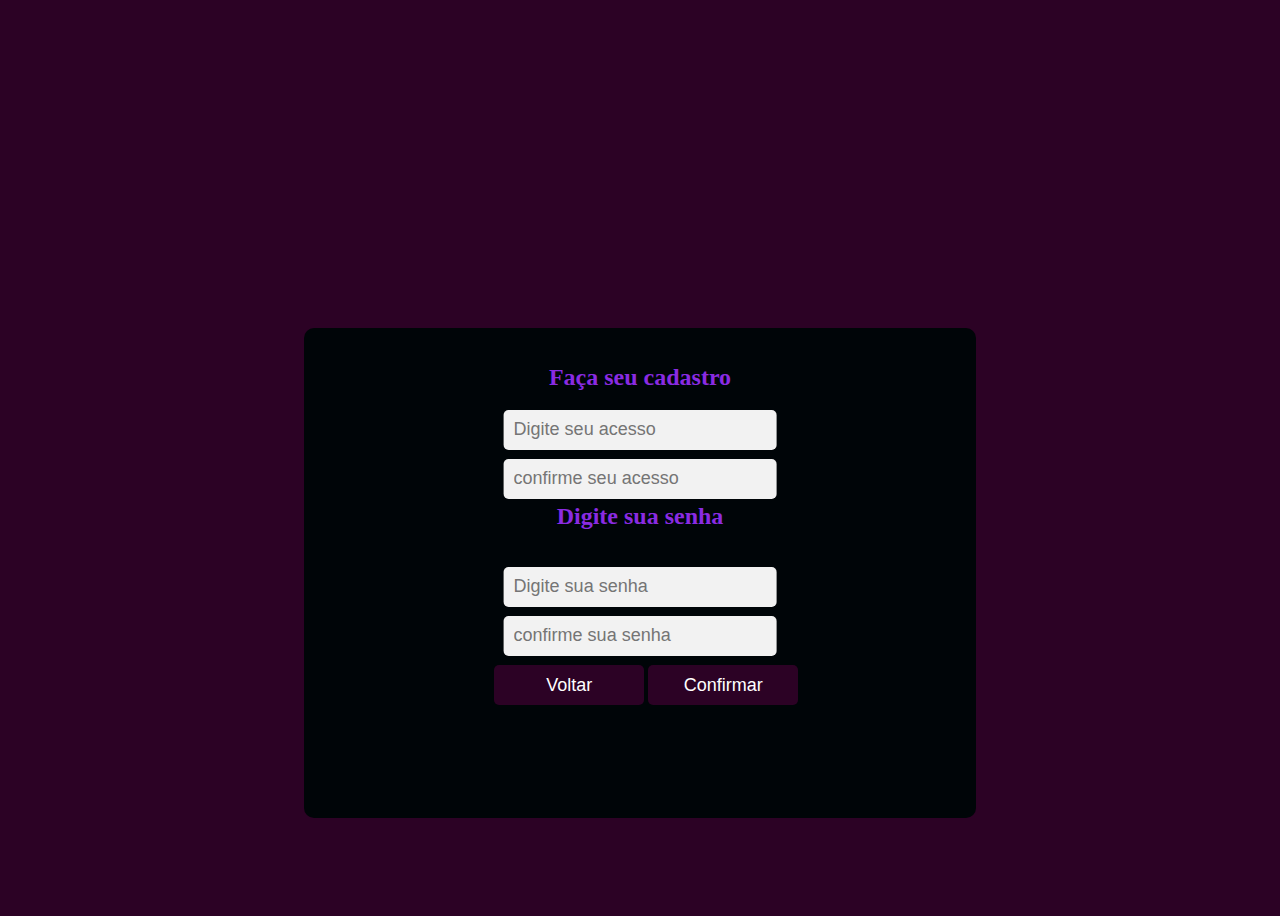
==== pagina.html @ cc52bf9f "add a better script" ====
<!DOCTYPE html>
<html lang="en">
<head>
    <meta charset="UTF-8">
    <meta http-equiv="X-UA-Compatible" content="IE=edge">
    <meta name="viewport" content="width=device-width, initial-scale=1.0">
    <link rel="stylesheet" type="text/css" href="style.css">

    <title>Formulario</title>
</head>
<script src="/script.js"></script>
<body>
    
    
    <div class="segundaDiv" id="divRegistro">
        <h1 class = "titlezin" id="mudarTitulo">
            Faça seu cadastro
        </h1>
        
        <input class="input1" placeholder="Digite seu acesso" id="primeiroAcesso">
        <br>
        <input class="input2" placeholder="confirme seu acesso" id="segundoAcesso">

        <h1 class="titlezin" >
            Digite sua senha
        </h1>
        <br>

        <input class="input1" type="password" placeholder="Digite sua senha" id="primeiraSenha">
        <br>
        <input class="input2" type="password" placeholder="confirme sua senha" id="segundaSenha">

        <button class="login" onclick="voltarAba()"> Voltar </button>
        <button class="registro" onclick="registerUser()"> Confirmar </button>
    </div>
</body>
</html>
---- style.css ----
body {
    background-color: rgb(44, 2, 37);
    display: flex;
    justify-content: center;
    align-items: center;
    height: 100vh;
}
.quadrado {
    position: relative;
    top: 40%;
    left: 0%;
    transform: translateY(-50%);
    background-color: rgb(0, 5, 8);
    width: 50%;
    margin: auto;
    padding: 20px;
    height: 450px;
    border-radius: 10px;
}
.segundaDiv{
    position: relative;
    top: 40%;
    left: 0%;
    transform: translateY(-50%);
    background-color: rgb(0, 5, 8);
    width: 50%;
    margin: auto;
    padding: 20px;
    height: 450px;
    border-radius: 10px;
}
.titlezin {
    color:blueviolet;
    font-size: 24px;
    text-align: center;
}
.input1 {
    position: relative;
    top: 5%;
    left: 50%;
    transform: translate(-50%, -50%);
    width: 40%;
    height: 20px;
    border: none;
    background-color: #f2f2f2;
    font-size: 18px;
    padding: 10px;
    border-radius: 5px;
}
.input2 {
    position: relative;
    top: 7%;
    left: 50%;
    transform: translate(-50%, -50%);
    width: 40%;
    height: 20px;
    border: none;
    background-color: #f2f2f2;
    font-size: 18px;
    padding: 10px;
    border-radius: 5px;
}
.input-container {
    height: 50px;
}
button{
    width: 150px;
    height: 40px;
    border: black;
    background-color: rgb(44, 2, 37);
    color: white;
    font-size: 18px;
    border-radius: 5px;
    cursor: pointer;
}
.login{
    position: relative;
    top: 18%;
    left: -5%;
    transform: translate(-50%, -50%);
    }
.registro{
    position: relative;
    top: 18%;
    left: -5%;
    transform: translate(-50%, -50%);
    width: 150px;
}
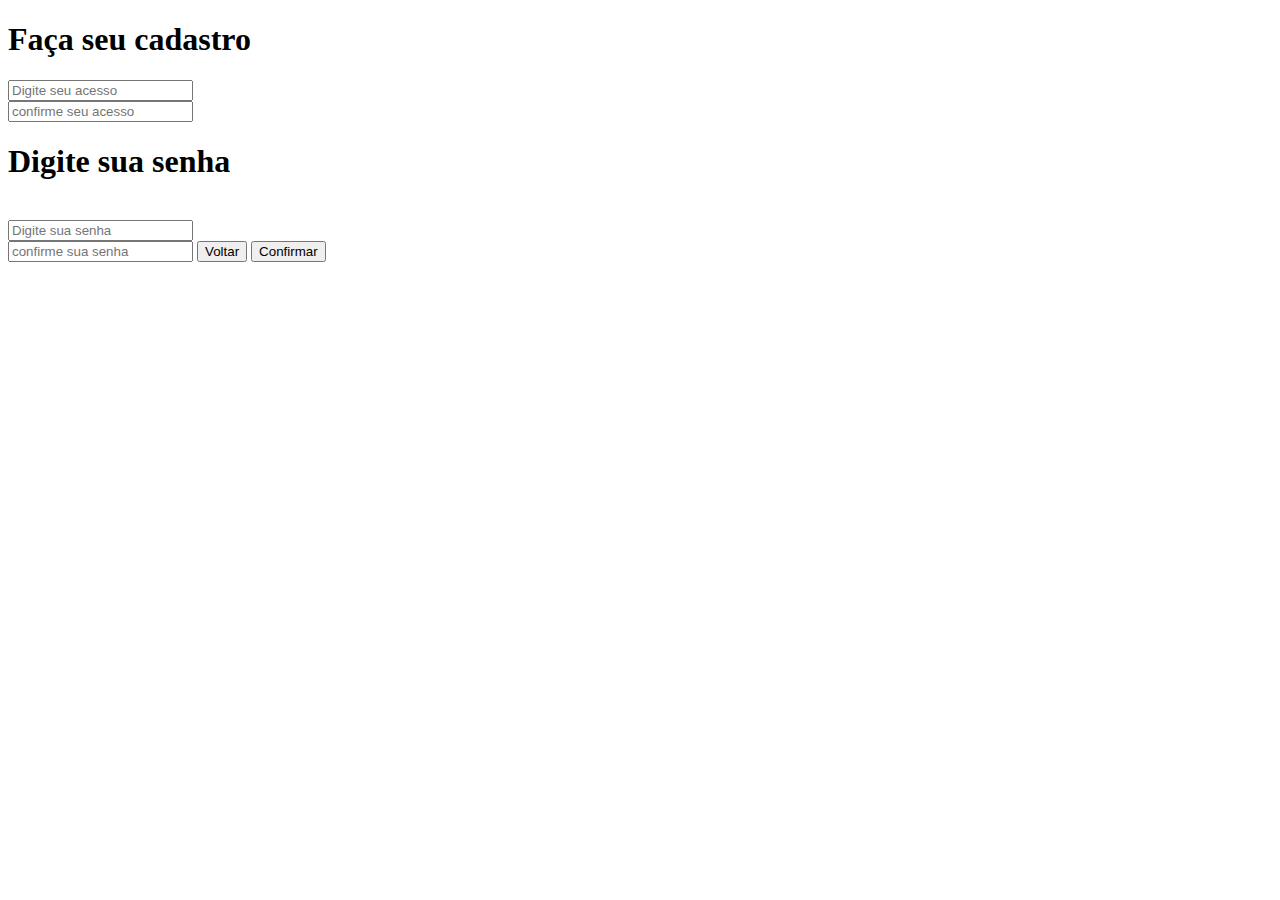
==== commit 46444df8: "att js" ====
--- a/pagina.html
+++ b/pagina.html
@@ -1,37 +1,49 @@
 <!DOCTYPE html>
 <html lang="en">
-<head>
-    <meta charset="UTF-8">
-    <meta http-equiv="X-UA-Compatible" content="IE=edge">
-    <meta name="viewport" content="width=device-width, initial-scale=1.0">
-    <link rel="stylesheet" type="text/css" href="style.css">
+  <head>
+    <meta charset="UTF-8" />
+    <meta http-equiv="X-UA-Compatible" content="IE=edge" />
+    <meta name="viewport" content="width=device-width, initial-scale=1.0" />
+    <link rel="stylesheet" type="text/css" href="style.css" />
 
-    <title>Formulario</title>
-</head>
-<script src="/script.js"></script>
-<body>
-    
-    
+    <title>Formulário</title>
+  </head>
+  <script src="/script.js"></script>
+  <body>
     <div class="segundaDiv" id="divRegistro">
-        <h1 class = "titlezin" id="mudarTitulo">
-            Faça seu cadastro
-        </h1>
-        
-        <input class="input1" placeholder="Digite seu acesso" id="primeiroAcesso">
-        <br>
-        <input class="input2" placeholder="confirme seu acesso" id="segundoAcesso">
+      <h1 class="titlezin" id="mudarTitulo">Faça seu cadastro</h1>
 
-        <h1 class="titlezin" >
-            Digite sua senha
-        </h1>
-        <br>
+      <input
+        class="input1"
+        placeholder="Digite seu acesso"
+        id="primeiroAcesso"
+      />
+      <br />
+      <input
+        class="input2"
+        placeholder="confirme seu acesso"
+        id="segundoAcesso"
+      />
 
-        <input class="input1" type="password" placeholder="Digite sua senha" id="primeiraSenha">
-        <br>
-        <input class="input2" type="password" placeholder="confirme sua senha" id="segundaSenha">
+      <h1 class="titlezin">Digite sua senha</h1>
+      <br />
 
-        <button class="login" onclick="voltarAba()"> Voltar </button>
-        <button class="registro" onclick="registerUser()"> Confirmar </button>
+      <input
+        class="input1"
+        type="password"
+        placeholder="Digite sua senha"
+        id="primeiraSenha"
+      />
+      <br />
+      <input
+        class="input2"
+        type="password"
+        placeholder="confirme sua senha"
+        id="segundaSenha"
+      />
+
+      <button class="login" onclick="voltarAba()">Voltar</button>
+      <button class="registro" onclick="userRegister()">Confirmar</button>
     </div>
-</body>
-</html>+  </body>
+</html>
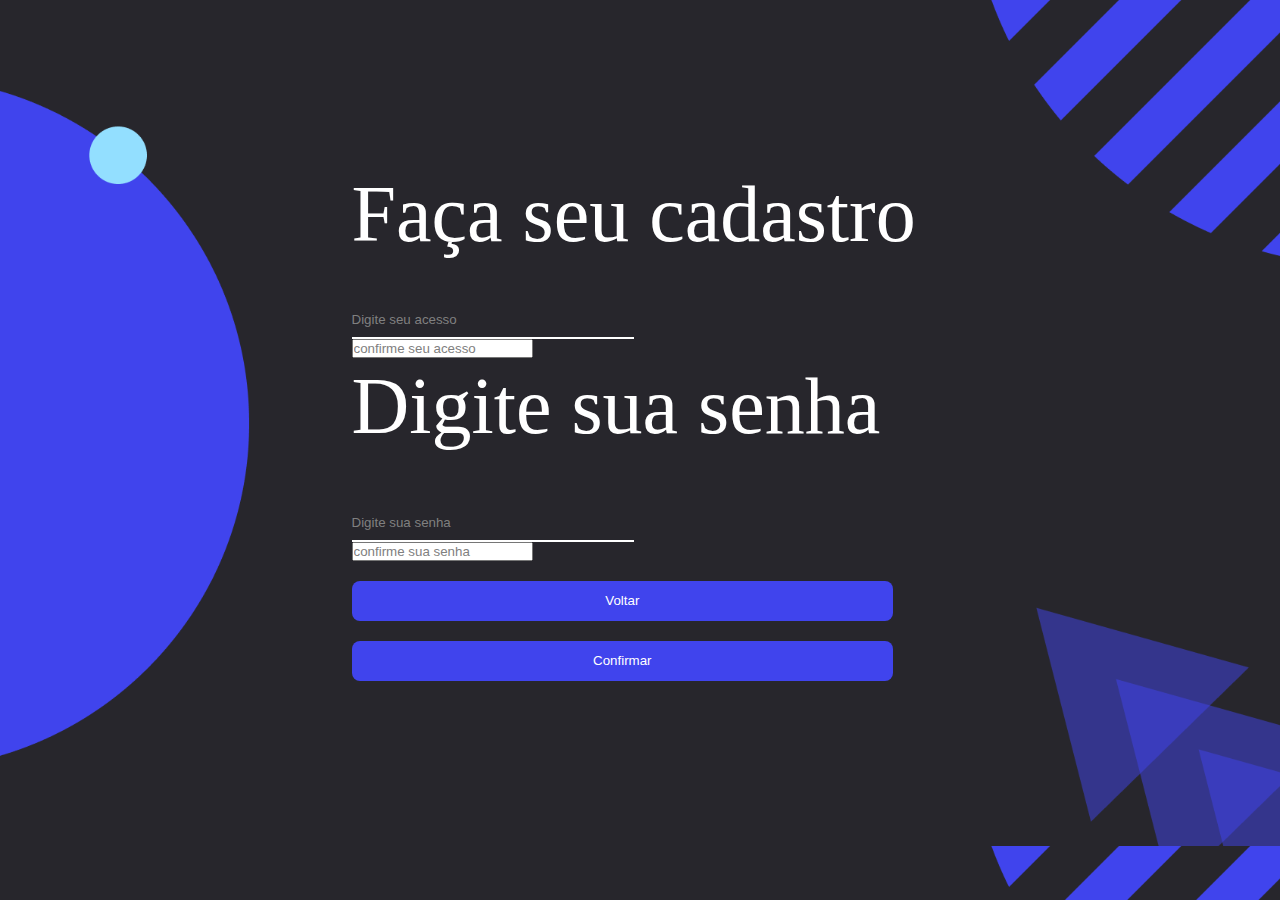
==== commit e42936f7: "alerts" ====
--- a/pagina.html
+++ b/pagina.html
@@ -4,7 +4,7 @@
     <meta charset="UTF-8" />
     <meta http-equiv="X-UA-Compatible" content="IE=edge" />
     <meta name="viewport" content="width=device-width, initial-scale=1.0" />
-    <link rel="stylesheet" type="text/css" href="style.css" />
+    <link rel="stylesheet" type="text/css" href="index.css" />
 
     <title>Formulário</title>
   </head>
--- a/index.css
+++ b/index.css
@@ -0,0 +1,82 @@
+* {
+  margin: 0;
+  padding: 0;
+  box-sizing: border-box;
+  -webkit-font-smoothing: antialiased;
+  -moz-osx-font-smoothing: grayscale;
+}
+
+:root {
+  font-size: 62.5%;
+}
+
+body {
+  background: url("./assets/bg.png");
+  height: 94vh;
+  width: 99vw;
+  background-size: cover;
+  display: flex;
+  justify-content: center;
+  align-items: center;
+  color: white;
+  flex-direction: column;
+}
+
+.titlezin {
+  font-family: "Righteous";
+  font-style: normal;
+  font-weight: 400;
+  font-size: 8rem;
+  line-height: 9.6rem;
+  margin-bottom: 4rem;
+}
+
+.quadrado {
+  width: 100%;
+  display: flex;
+  flex-direction: column;
+  gap: 3rem;
+  justify-content: center;
+  align-items: center;
+}
+
+.input1 {
+  background: transparent;
+  border: none;
+  outline: 0;
+  padding: 1rem 0;
+  border-bottom: 2px solid white;
+  width: 50%;
+  max-width: 50rem;
+  color: white;
+}
+
+input::placeholder {
+  color: gray;
+}
+
+.btn {
+  width: 100%;
+  display: flex;
+  flex-direction: row;
+  align-items: center;
+  justify-content: center;
+  gap: 4%;
+  max-width: 50rem;
+}
+
+button {
+  margin-top: 2rem;
+  height: 4rem;
+  width: 96%;
+  border-radius: 0.8rem;
+  border: none;
+  background: #4044ED;
+  color: white;
+}
+
+button:hover {
+  background: #2f31ca;
+  cursor: pointer;
+  transition: all 0.3s ease-in-out;
+}
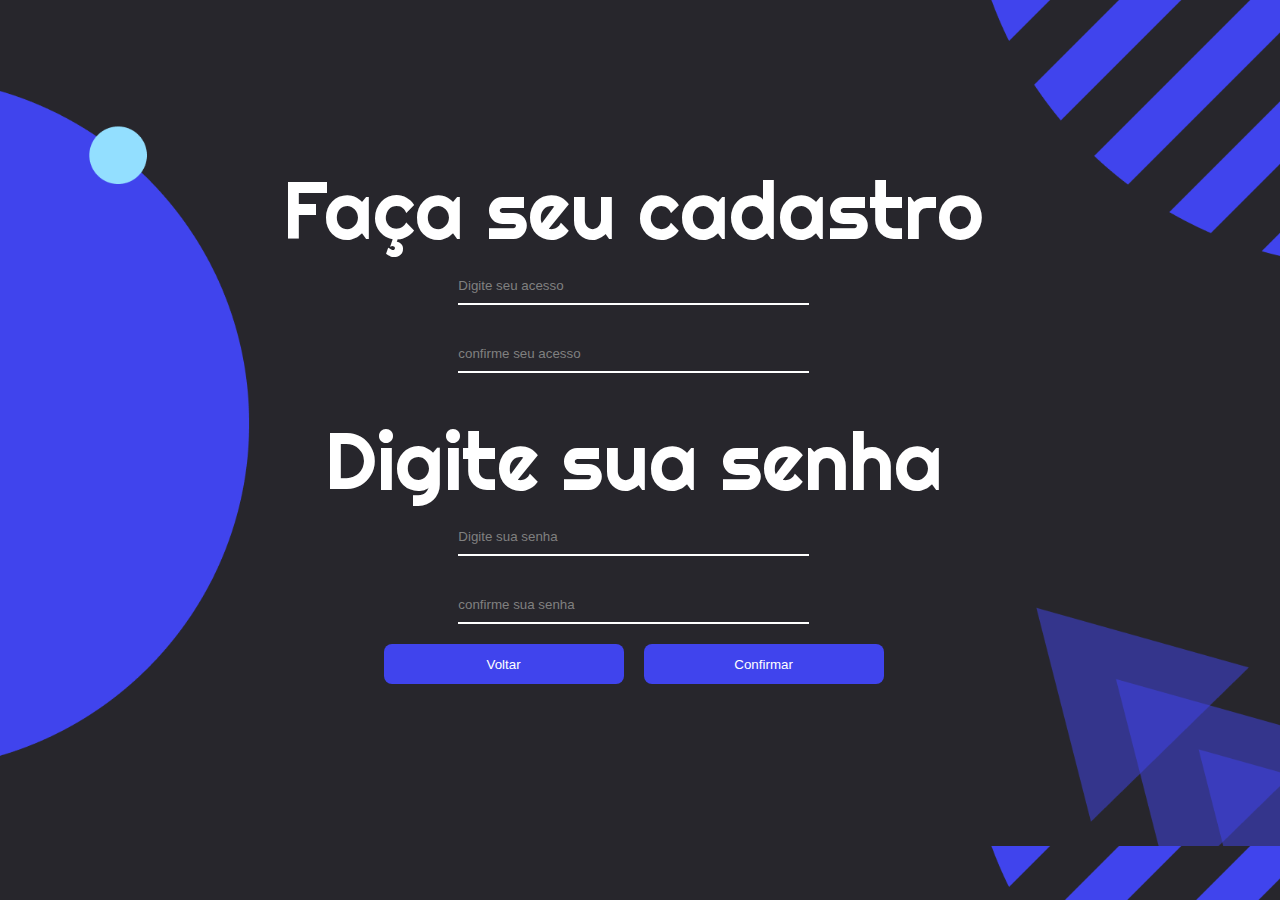
==== commit 2ebafdb0: "css register page" ====
--- a/pagina.html
+++ b/pagina.html
@@ -4,7 +4,13 @@
     <meta charset="UTF-8" />
     <meta http-equiv="X-UA-Compatible" content="IE=edge" />
     <meta name="viewport" content="width=device-width, initial-scale=1.0" />
-    <link rel="stylesheet" type="text/css" href="index.css" />
+    <link rel="preconnect" href="https://fonts.googleapis.com" />
+    <link rel="preconnect" href="https://fonts.gstatic.com" crossorigin />
+    <link
+      href="https://fonts.googleapis.com/css2?family=Inter&family=Righteous&display=swap"
+      rel="stylesheet"
+    />
+    <link rel="stylesheet" type="text/css" href="pagina.css" />
 
     <title>Formulário</title>
   </head>
@@ -12,38 +18,40 @@
   <body>
     <div class="segundaDiv" id="divRegistro">
       <h1 class="titlezin" id="mudarTitulo">Faça seu cadastro</h1>
+      <div class="quadrado" style="padding-bottom: 4rem;">
+        <input
+          class="input1"
+          placeholder="Digite seu acesso"
+          id="primeiroAcesso"
+        />
+        <br />
+        <input
+          class="input2"
+          placeholder="confirme seu acesso"
+          id="segundoAcesso"
+        />
+      </div>
+      <h1 class="titlezin">Digite sua senha</h1>
+      <div class="quadrado">
+        <input
+          class="input1"
+          type="password"
+          placeholder="Digite sua senha"
+          id="primeiraSenha"
+        />
+        <br />
+        <input
+          class="input2"
+          type="password"
+          placeholder="confirme sua senha"
+          id="segundaSenha"
+        />
+      </div>
 
-      <input
-        class="input1"
-        placeholder="Digite seu acesso"
-        id="primeiroAcesso"
-      />
-      <br />
-      <input
-        class="input2"
-        placeholder="confirme seu acesso"
-        id="segundoAcesso"
-      />
-
-      <h1 class="titlezin">Digite sua senha</h1>
-      <br />
-
-      <input
-        class="input1"
-        type="password"
-        placeholder="Digite sua senha"
-        id="primeiraSenha"
-      />
-      <br />
-      <input
-        class="input2"
-        type="password"
-        placeholder="confirme sua senha"
-        id="segundaSenha"
-      />
-
-      <button class="login" onclick="voltarAba()">Voltar</button>
-      <button class="registro" onclick="userRegister()">Confirmar</button>
+      <div class="btn">
+        <button class="login" onclick="voltarAba()">Voltar</button>
+        <button class="registro" onclick="userRegister()">Confirmar</button>
+      </div>
     </div>
   </body>
 </html>
--- a/pagina.css
+++ b/pagina.css
@@ -0,0 +1,88 @@
+* {
+  margin: 0;
+  padding: 0;
+  box-sizing: border-box;
+  -webkit-font-smoothing: antialiased;
+  -moz-osx-font-smoothing: grayscale;
+}
+
+:root {
+  font-size: 62.5%;
+}
+
+body {
+  background: url("./assets/bg.png");
+  height: 94vh;
+  width: 99vw;
+  background-size: cover;
+  display: flex;
+  justify-content: center;
+  align-items: center;
+  color: white;
+  flex-direction: column;
+}
+
+.titlezin {
+  font-family: "Righteous";
+  font-style: normal;
+  font-weight: 400;
+  font-size: 8rem;
+  line-height: 9.6rem;
+  margin-bottom: 1rem;
+}
+
+.quadrado {
+  width: 100%;
+  display: flex;
+  flex-direction: column;
+  gap: 1rem;
+  justify-content: center;
+  align-items: center;
+}
+
+input {
+  background: transparent;
+  border: none;
+  outline: 0;
+  padding: 1rem 0;
+  border-bottom: 2px solid white;
+  width: 50%;
+  max-width: 50rem;
+  color: white;
+}
+
+input::placeholder {
+  color: gray;
+}
+
+.btn {
+  width: 100%;
+  display: flex;
+  flex-direction: row;
+  align-items: center;
+  justify-content: center;
+  gap: 4%;
+  max-width: 50rem;
+}
+
+button {
+  margin-top: 2rem;
+  height: 4rem;
+  width: 96%;
+  border-radius: 0.8rem;
+  border: none;
+  background: #4044ed;
+  color: white;
+}
+
+button:hover {
+  background: #2f31ca;
+  cursor: pointer;
+  transition: all 0.3s ease-in-out;
+}
+
+.segundaDiv {
+  display: flex;
+  flex-direction: column;
+  align-items: center;
+}